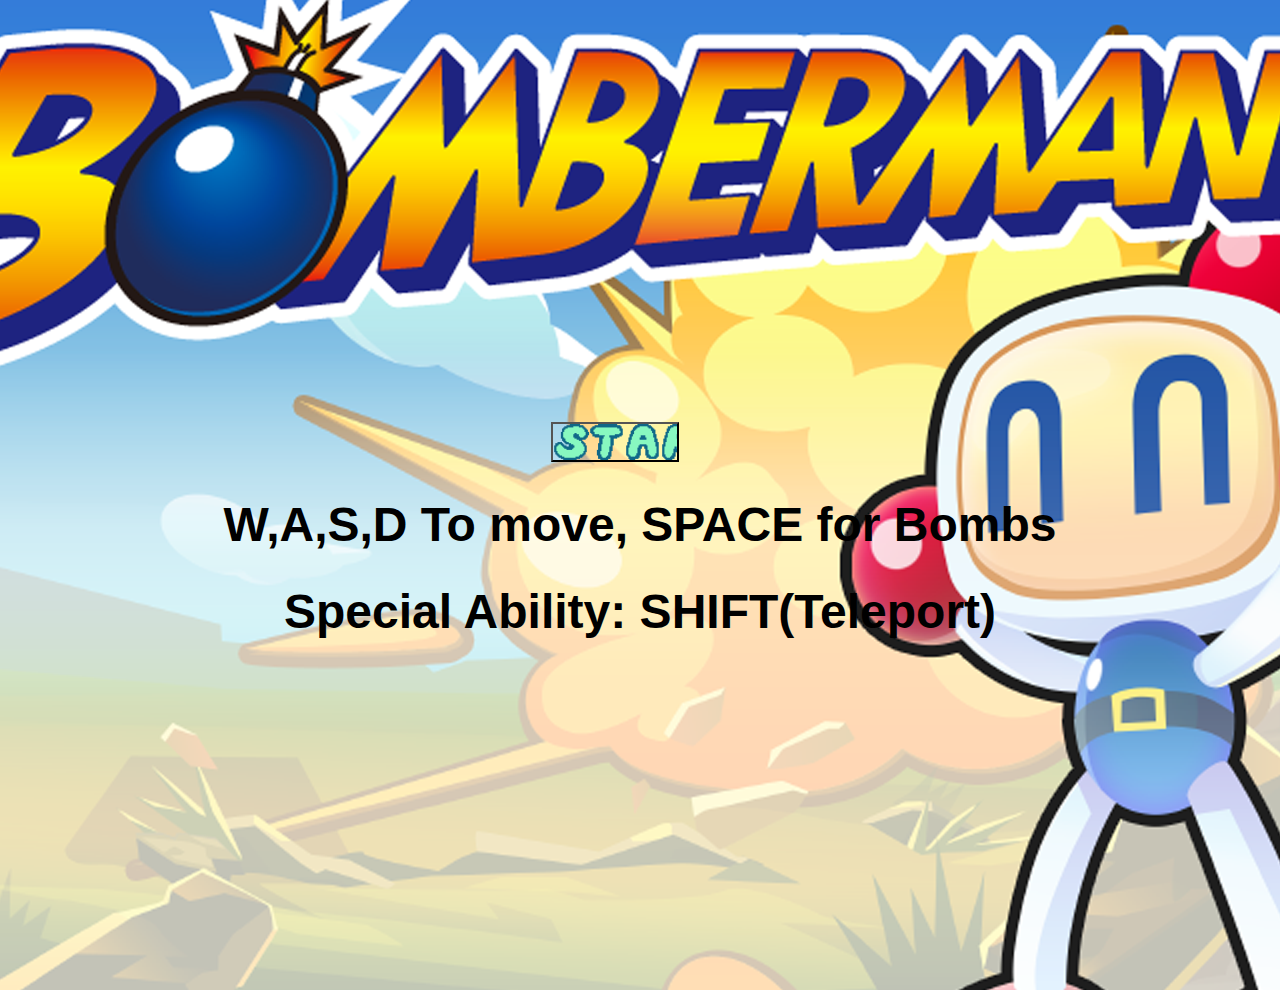
==== src/index.html @ a6f39c99 "Imagenesinnecesarias" ====
<!DOCTYPE html>
<html lang="en">
<head>
    <meta charset="UTF-8">
    <meta name="viewport" content="width=device-width, initial-scale=1.0">
    <title>Bomberman</title>
    <link rel="stylesheet" href="styles.css">
    <link href="https://fonts.googleapis.com/css2?family=Press+Start+2P&display=swap" rel="stylesheet">
</head>
<body>

    <div id="scoreboard">
        <span id="timer">Time: 180</span>
        <span id="score">Score: 0</span>
        <span id="bombsUsed">Bombs: 0</span>
    </div>

    <div id="startMenu" class="menu">
        <button id="startSinglePlayer"></button>
        <h1>W,A,S,D To move, SPACE for Bombs</h1>
        <h1>Special Ability:  SHIFT(Teleport)</h1>
    </div>
    

  
    <canvas id="escenario" width="544" height="416"></canvas>
    
    <script>
        const my_canvas = document.getElementById('escenario');
        const ctx = my_canvas.getContext('2d');
        ctx.imageSmoothingEnabled = false;
        
        //SCORE
        let score = 0;
        let bombsUsed = 0;

        //SONGS
        const stageSong = new Audio("../OST/stageSong.mp3");
        const lose = new Audio("../OST/LOSE.mp3");
        const win = new Audio("../OST/win.mp3");
        const Explosion = new Audio("../OST/Explosion.mp3");
        const ouch = new Audio("../OST/ouch.mp3");

        const blockSize = 32;
        const movementSpeed = 4;
        let bombs = [];

        const Muro = new Image();
        Muro.src = "/sprites/block_undestroyable.png";

        const MuroDestructible = new Image();
        MuroDestructible.src = "/sprites/block_destroyable.png";

        // SPRITE Bomberman
        const sprite = new Image();
        sprite.src = "/sprites/NeoEarlyBomberman.gif";
        const spriteWidth = blockSize;
        const spriteHeight = blockSize;
        let currentFrame = 0;
        let totalFrames = 1;
        let frameRow = 2;
        let frameCounter = 0;
        const frameDelay = 10;

        // SPRITE BOMBA
        const bombaSprite = new Image();
        bombaSprite.src = "/sprites/bomb.png";
        const bombaFrames = 4;
        let bombaCurrentFrame = 0;
        let bombaFrameDelay = 10;
        let bombaFrameCounter = 0;

        // SPRITE BOMBA EXPLOSION
        const explotionSprite = new Image();
        explotionSprite.src = "/sprites/explosionesSprite.png";
        const explotionSpriteFrames = 6;
        let explotionSpriteCurrentFrame = 0;
        let explotionSpriteFrameDelay = 10;
        let explotionSpriteFrameCounter = 0;



        /*const map = [
            [1, 1, 1, 1, 1, 1, 1, 1, 1, 1, 1, 1, 1, 1, 1, 1, 1],
            [1, 0, 0, 2, 2, 0, 2, 0, 2, 2, 2, 2, 0, 2, 0, 0, 1],
            [1, 0, 1, 2, 1, 2, 1, 2, 1, 2, 1, 2, 1, 2, 1, 0, 1],
            [1, 0, 2, 2, 2, 2, 2, 2, 2, 2, 2, 2, 2, 2, 2, 0, 1],
            [1, 2, 1, 2, 1, 2, 1, 2, 1, 2, 1, 2, 1, 2, 1, 2, 1],
            [1, 2, 2, 2, 2, 2, 2, 2, 2, 2, 2, 2, 2, 2, 2, 2, 1],
            [1, 2, 1, 2, 1, 2, 1, 2, 1, 2, 1, 2, 1, 2, 1, 2, 1],
            [1, 2, 2, 2, 2, 2, 2, 2, 2, 2, 2, 2, 2, 2, 2, 2, 1],
            [1, 2, 1, 2, 1, 2, 1, 2, 1, 2, 1, 2, 1, 2, 1, 2, 1],
            [1, 0, 2, 2, 2, 2, 2, 2, 2, 2, 2, 2, 2, 2, 2, 0, 1],
            [1, 0, 1, 2, 1, 2, 1, 2, 1, 2, 1, 2, 1, 2, 1, 0, 1],
            [1, 0, 0, 2, 2, 2, 2, 2, 2, 2, 2, 2, 2, 2, 0, 0, 1],
            [1, 1, 1, 1, 1, 1, 1, 1, 1, 1, 1, 1, 1, 1, 1, 1, 1]
        ];*/

        const map = [
            [1, 1, 1, 1, 1, 1, 1, 1, 1, 1, 1, 1, 1, 1, 1, 1, 1],
            [1, 0, 0, 0, 0, 0, 0, 0, 0, 0, 0, 0, 0, 0, 0, 0, 1],
            [1, 0, 1, 0, 1, 0, 1, 0, 1, 0, 1, 0, 1, 0, 1, 0, 1],
            [1, 0, 0, 0, 0, 0, 0, 0, 0, 0, 0, 0, 0, 0, 0, 0, 1],
            [1, 0, 1, 0, 1, 0, 1, 0, 1, 0, 1, 0, 1, 0, 1, 0, 1],
            [1, 0, 0, 0, 0, 0, 0, 0, 0, 0, 0, 0, 0, 0, 0, 0, 1],
            [1, 0, 1, 0, 1, 0, 1, 0, 1, 0, 1, 0, 1, 0, 1, 0, 1],
            [1, 0, 0, 0, 0, 0, 0, 0, 0, 0, 0, 0, 0, 0, 0, 0, 1],
            [1, 0, 1, 0, 1, 0, 1, 0, 1, 0, 1, 0, 1, 0, 1, 0, 1],
            [1, 0, 0, 0, 0, 0, 0, 0, 0, 0, 0, 0, 0, 0, 0, 0, 1],
            [1, 0, 1, 2, 1, 0, 1, 0, 1, 0, 1, 0, 1, 0, 1, 0, 1],
            [1, 0, 0, 0, 0, 0, 0, 0, 0, 0, 0, 0, 0, 0, 0, 0, 1],
            [1, 1, 1, 1, 1, 1, 1, 1, 1, 1, 1, 1, 1, 1, 1, 1, 1]
        ];

        let timerInterval;
        let timeRemaining = 180;
        const timerElement = document.getElementById('timer');

        const startButton = document.getElementById('startSinglePlayer');
        startButton.addEventListener('click', startGame);

        function updateTimer() {
            if (timeRemaining > 0) {
                timeRemaining--;
                timerElement.textContent = `Time: ${timeRemaining}`;
            } else {
                clearInterval(timerInterval);
                endGame(true);
            }
        }


        function updateFrame() {
            frameCounter++;
            if (frameCounter >= frameDelay) {
                currentFrame = (currentFrame + 1) % totalFrames;
                frameCounter = 0;
            }
        }

        function updateBombaFrame() {
            bombaFrameCounter++;
            if (bombaFrameCounter >= bombaFrameDelay) {
                bombaCurrentFrame = (bombaCurrentFrame + 1) % bombaFrames;
                bombaFrameCounter = 0;
            }
        }

        function updateExplotionFrame() {
            explotionSpriteFrameCounter++;
            if (explotionSpriteFrameCounter >= explotionSpriteFrameDelay) {
                explotionSpriteCurrentFrame = (explotionSpriteCurrentFrame + 1) % explotionSpriteFrames;
                explotionSpriteFrameCounter = 0;
            }
        }
        

        class Character {
            constructor(gridX, gridY, width, height) {
                this.gridX = gridX;
                this.gridY = gridY;
                this.width = width;
                this.height = height;
                this.x = gridX * blockSize;
                this.y = gridY * blockSize;
                this.targetX = this.x;
                this.targetY = this.y;
                this.moving = false;
                this.moveDirection = null;
                this.isDead = false;
            }
        
            move(dx, dy) {
                if (this.isDead){
                    return;
                }
                else{
                    const newX = this.gridX + dx;
                    const newY = this.gridY + dy;
            
                    if (map[newY] && map[newY][newX] === 0 && !bombs.some(bomb => bomb.gridX === newX && bomb.gridY === newY)) {
                        this.gridX = newX;
                        this.gridY = newY;
                        this.targetX = newX * blockSize;
                        this.targetY = newY * blockSize;
                        this.moving = true;
                        this.moveDirection = dy !== 0 ? (dy > 0 ? 'down' : 'up') : (dx > 0 ? 'right' : 'left');
                    }
                }
            }
        
            update() {
                if (this.isDead) return;
        
                if (this.moving) {
                    const dx = (this.targetX - this.x) / movementSpeed;
                    const dy = (this.targetY - this.y) / movementSpeed;
                    this.x += dx;
                    this.y += dy;
        
                    if (Math.abs(this.targetX - this.x) < Math.abs(dx) && Math.abs(this.targetY - this.y) < Math.abs(dy)) {
                        this.x = this.targetX;
                        this.y = this.targetY;
                        this.moving = false;
                        this.moveDirection = null;
                    }
                }
        
                updateFrame();
            }
        
            checkExplosionCollision(explosions) {
            
                explosions.forEach(exp => {
                    const explosionX = exp.x * blockSize+5;
                    const explosionY = exp.y * blockSize+5;
            
                    if (
                        player.x < explosionX + blockSize-10 &&
                        player.x + this.width > explosionX &&
                        player.y < explosionY + blockSize-10 &&
                        player.y + this.height > explosionY
                    ){
                        this.isDead = true; 
                        ouch.pause();
                        ouch.play(); 
                    }
                });
            }
            
        }
        
        

        class Bomba {
            constructor(gridX, gridY, radius, delay) {
                this.gridX = gridX;
                this.gridY = gridY;
                this.radius = radius;
                this.timer = delay;
                this.exploded = false;
                this.explosionDuration = 40;
                this.explosionTimer = this.explosionDuration;
                this.explosions = [];
            }
        
            update() {
                if (this.timer > 0) {
                    this.timer--;
                } else {
                    if (!this.exploded) {
                        this.exploded = true;
                        this.generateExplosions();
                        Explosion.play();
                    } else {
                        this.explosionTimer--;
                        if (this.explosionTimer <= 0) {
                            this.exploded = false;
                        }
                    }
                }
        
                if (!this.exploded) {
                    updateBombaFrame();
                } else {
                    updateExplotionFrame();
                }
            }
        
            draw() {
                if (!this.exploded) {
                    ctx.drawImage(
                        bombaSprite,
                        bombaCurrentFrame * blockSize, 0,
                        blockSize, blockSize,
                        this.gridX * blockSize, this.gridY * blockSize,
                        blockSize, blockSize
                    );
                } else {
                    this.drawExplosions();
                }
                setTimeout(() => {
                    // QUEDA PENDIENTE EL FINALIZAR EL JUEGO
                    if (Win()) {
                        endGame(true);
                    }
                }, 2000);
            }
        
            generateExplosions() {
                this.explosions = [];

                // Explosión arriba
                for (let i = 1; i <= this.radius; i++) {
                    const newY = this.gridY - i;
                    if (map[newY] && map[newY][this.gridX] === 1) {
                        break;
                    } else if (map[newY] && map[newY][this.gridX] === 2) {
                        this.explosions.push({ x: this.gridX, y: newY, direction: 'up' });
                        map[newY][this.gridX] = 0;
                        score += 10
                        break;
                    } else if (map[newY] && map[newY][this.gridX] === 0) {
                        this.explosions.push({ x: this.gridX, y: newY, direction: 'up' });
                    }
                }
                
                // Explosión abajo
                for (let i = 1; i <= this.radius; i++) {
                    const newY = this.gridY + i;
                    if (map[newY] && map[newY][this.gridX] === 1) {
                        break;
                    } else if (map[newY] && map[newY][this.gridX] === 2) {
                        this.explosions.push({ x: this.gridX, y: newY, direction: 'down' });
                        map[newY][this.gridX] = 0;
                        score += 10
                        break;
                    } else if (map[newY] && map[newY][this.gridX] === 0) {
                        this.explosions.push({ x: this.gridX, y: newY, direction: 'down' });
                    }
                }
        
                // Explosión izquierda
                for (let i = 1; i <= this.radius; i++) {
                    const newX = this.gridX - i;
                    if (map[this.gridY][newX] === 1) {
                        break;
                    } else if (map[this.gridY][newX] === 2) {
                        this.explosions.push({ x: newX, y: this.gridY, direction: 'left' });
                        map[this.gridY][newX] = 0;
                        score += 10
                        break;
                    } else if (map[this.gridY][newX] === 0) {
                        this.explosions.push({ x: newX, y: this.gridY, direction: 'left' });
                    }
                }
        
                // Explosión derecha
                for (let i = 1; i <= this.radius; i++) {
                    const newX = this.gridX + i;
                    if (map[this.gridY][newX] === 1) {
                        break;
                    } else if (map[this.gridY][newX] === 2) {
                        this.explosions.push({ x: newX, y: this.gridY, direction: 'right' });
                        map[this.gridY][newX] = 0;
                        score += 10
                        break;
                    } else if (map[this.gridY][newX] === 0) {
                        this.explosions.push({ x: newX, y: this.gridY, direction: 'right' });
                    }
                }
            }
        
            drawExplosions() {
                this.drawExplosion(this.gridX, this.gridY, 'center');
                this.explosions.forEach(exp => this.drawExplosion(exp.x, exp.y, exp.direction));    
            }
        
            drawExplosion(x, y, direction) {
                const spriteRow = {
                    'center': 0,
                    'up': 3,
                    'down': 4,
                    'left': 1,
                    'right': 2
                };
        
                const row = spriteRow[direction] || 0;
        
                ctx.drawImage(
                    explotionSprite,
                    explotionSpriteCurrentFrame * blockSize, row * blockSize,
                    blockSize, blockSize,
                    x * blockSize, y * blockSize,
                    blockSize, blockSize
                );
                
            }
        }

        const player = new Character(1, 1, blockSize, blockSize);
        const keysPressed = { up: false, down: false, left: false, right: false, space: false };

        document.addEventListener("keydown", (e) => {

            switch (e.keyCode) {
                case 87:
                    totalFrames = 7;
                    frameRow = 0;
                    if (!keysPressed.up && !keysPressed.down) { 
                        player.move(0, -1); 
                    }
                    keysPressed.up = true; 
                break;
                case 65:
                    totalFrames = 7;
                    frameRow = 3;
                    if (!keysPressed.left && !keysPressed.right) { 
                        player.move(-1, 0); 
                    }
                    keysPressed.left = true; 
                break;
                case 83:
                    totalFrames = 7;
                    frameRow = 2;
                    if (!keysPressed.down && !keysPressed.up) { 
                        player.move(0, 1); 
                    }
                    keysPressed.down = true; 
                break;
                case 68:
                    totalFrames = 7;
                    frameRow = 1;
                    if (!keysPressed.right && !keysPressed.left) { 
                        player.move(1, 0); 
                    }
                    keysPressed.right = true; 
                break;
                case 32: 
                    if(!player.isDead){
                        keysPressed.space = true; 
                    }
                break; 

            }
        });

        document.addEventListener("keyup", (e) => {
            switch (e.keyCode) {
                case 87: keysPressed.up = false; break;
                case 65: keysPressed.left = false; break;
                case 83: keysPressed.down = false; break;
                case 68: keysPressed.right = false; break;
                case 32: keysPressed.space = false; break;
            }
            if (!keysPressed.up && !keysPressed.down && !keysPressed.left && !keysPressed.right) {
                player.moving = false;
                totalFrames = 1;
            }
        });

        let isBombActive = false;
        let activeBomb = null;

        function update() {
            if (keysPressed.space) {
                if (!player.isDead) {
                    if (!isBombActive) {
                        bombsUsed += 1;
                        activeBomb = new Bomba(player.gridX, player.gridY, 1, 150);
                        isBombActive = true;
                    }
                }
            }
        
            if (activeBomb) {
                activeBomb.update();
        
                if (activeBomb.exploded && activeBomb.explosionTimer <= 0) {
                    if (!player.isDead) {
                        player.checkExplosionCollision(activeBomb.explosions);
                    }
                    isBombActive = false;
                    activeBomb = null;
                }
            }
        
            if (!player.isDead) {
                player.update();
            }
        
            bombs.forEach(bomb => bomb.update());
            bombs = bombs.filter(bomb => bomb.exploded || bomb.explosionTimer > 0);
        
            updateScore(score);
            updateBombUsed(bombsUsed);
        }
        
        
        function render() {

            ctx.clearRect(0, 0, my_canvas.width, my_canvas.height);
            
            drawMap();
            
            if (activeBomb) {
                activeBomb.draw();
            }
            
            if (!player.isDead) {
                stageSong.play();
                ctx.drawImage(
                    sprite,
                    currentFrame * spriteWidth, frameRow * spriteHeight,
                    spriteWidth, spriteHeight,
                    player.x, player.y,
                    blockSize, blockSize
                );
            }else{
                stageSong.pause();
                stageSong.currentTime = 0;
                endGame(false);
            }
        
            bombs.forEach(bomb => bomb.draw());

        }

        function updateScore(newScore) {
            score = newScore;
            document.getElementById('score').textContent = `Score: ${score}`;
        }

        function updateBombUsed(newBombUsed) {
            BombUsed = newBombUsed;
            document.getElementById('bombsUsed').textContent = `Bombs: ${BombUsed}`;
        }

        
        
        function Win() {
            for (let row = 0; row < map.length; row++) {
                for (let col = 0; col < map[row].length; col++) {
                    if (map[row][col] === 2) {
                        return false;
                    }
                }
            }
            return true;
        }

        function drawMap() {
            for (let row = 0; row < map.length; row++) {
                for (let col = 0; col < map[row].length; col++) {
                    if (map[row][col] === 1) {
                        ctx.drawImage(Muro, col * blockSize, row * blockSize, blockSize, blockSize);
                    } else if (map[row][col] === 2) {
                        ctx.drawImage(MuroDestructible, col * blockSize, row * blockSize, blockSize, blockSize);
                    }
                }
            }
        }
        const startMenu = document.getElementById('startMenu');
        startSinglePlayerButton.addEventListener('click', () => startGame('single'));
        
        
        
        function gameLoop() {
            update();
            render();
            requestAnimationFrame(gameLoop);
        }
        
        function startGame(mode) {
            startMenu.style.display = 'none';
            if (!timerInterval) {
                timerInterval = setInterval(updateTimer, 1000);
            }
            gameLoop();
        }
    </script>
</body>
</html>
---- src/styles.css ----
body {
    margin: 0;
    display: flex;
    justify-content: center;
    align-items: center;
    height: 110vh;
    background-color: #6B696B;
    overflow: hidden;
    position: relative;
}

canvas {
    width: 60vw;
    height: 90vh;
    background-color: rgb(7,122,45);
    image-rendering: -webkit-optimize-contrast;
    image-rendering: crisp-edges;
    display: block;
}

#startMenu {
    position: absolute;
    background-repeat: no-repeat;
    background-position: 50%;
    top: 0;
    left: 0;
    width: 100%;
    height: 100%;
    background-image: url("../sprites/Bomberman_0.png");
    color: rgb(0, 0, 0);
    display: table-column;
    justify-content: center;
    align-items: center;
    font-family: Arial, sans-serif;
    font-size: 24px;
    text-align: center;
    z-index: 1000;
}

#startMenu button {
    margin-top: 33%;
    margin-right: 50px;
    width: 10%;
    height: 4%;
    background-color: rgba(0, 0,0 ,0);
    background-image: url("../sprites/start.gif");
    background-repeat: no-repeat;
    background-size: cover;
}

#scoreboard {
    position: absolute;
    top: 10px; 
    left: 50%;
    transform: translateX(-50%);
    display: flex;
    justify-content: center;
    align-items: center; 
    background-color: #333;
    padding: 10px 20px;
    border-radius: 5px;
    box-shadow: 0 2px 4px rgba(0, 0, 0, 0.2);
    color: #fff;
    font-family: 'Press Start 2P', Arial, sans-serif;
    font-size: 16px;
    z-index: 10;
}


#timer, #score, #bombsUsed {
    margin: 0 50px;
    font-size: 16px;
    display: inline-block;
}
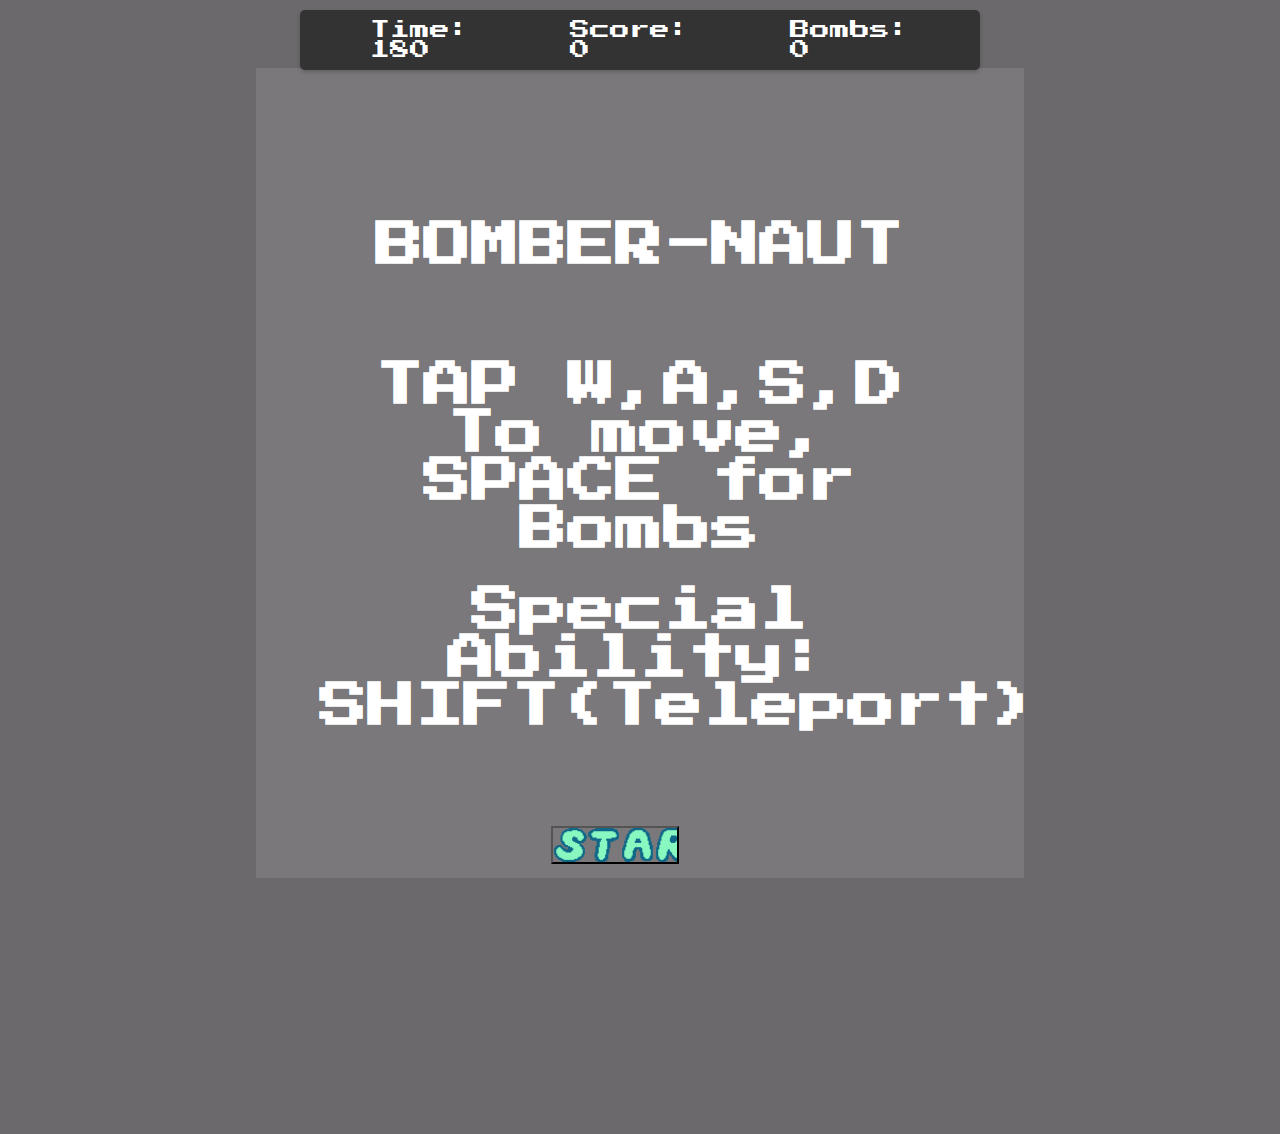
==== commit 972b6871: "TEMATICAESPACIAL" ====
--- a/src/index.html
+++ b/src/index.html
@@ -16,10 +16,18 @@
     </div>
 
     <div id="startMenu" class="menu">
+       
+        <h1>BOMBER-NAUT</h1>
+        <br>
+        <h1>TAP W,A,S,D To move, SPACE for Bombs</h1>
+        <h1>Special Ability:  SHIFT(Teleport)</h1> 
         <button id="startSinglePlayer"></button>
-        <h1>W,A,S,D To move, SPACE for Bombs</h1>
-        <h1>Special Ability:  SHIFT(Teleport)</h1>
     </div>
+
+    <video autoplay muted loop id="backgroundVideo">
+        <source src="../backgroundMOVING/spaceBackground.mp4" type="video/mp4">
+    </video>
+    
     
 
   
@@ -40,6 +48,7 @@
         const win = new Audio("../OST/win.mp3");
         const Explosion = new Audio("../OST/Explosion.mp3");
         const ouch = new Audio("../OST/ouch.mp3");
+        const tp = new Audio("../OST/tp.mp3");
 
         const blockSize = 32;
         const movementSpeed = 4;
@@ -80,7 +89,7 @@
 
 
 
-        /*const map = [
+        const map = [
             [1, 1, 1, 1, 1, 1, 1, 1, 1, 1, 1, 1, 1, 1, 1, 1, 1],
             [1, 0, 0, 2, 2, 0, 2, 0, 2, 2, 2, 2, 0, 2, 0, 0, 1],
             [1, 0, 1, 2, 1, 2, 1, 2, 1, 2, 1, 2, 1, 2, 1, 0, 1],
@@ -94,9 +103,9 @@
             [1, 0, 1, 2, 1, 2, 1, 2, 1, 2, 1, 2, 1, 2, 1, 0, 1],
             [1, 0, 0, 2, 2, 2, 2, 2, 2, 2, 2, 2, 2, 2, 0, 0, 1],
             [1, 1, 1, 1, 1, 1, 1, 1, 1, 1, 1, 1, 1, 1, 1, 1, 1]
-        ];*/
-
-        const map = [
+        ];
+
+        /*const map = [
             [1, 1, 1, 1, 1, 1, 1, 1, 1, 1, 1, 1, 1, 1, 1, 1, 1],
             [1, 0, 0, 0, 0, 0, 0, 0, 0, 0, 0, 0, 0, 0, 0, 0, 1],
             [1, 0, 1, 0, 1, 0, 1, 0, 1, 0, 1, 0, 1, 0, 1, 0, 1],
@@ -110,24 +119,25 @@
             [1, 0, 1, 2, 1, 0, 1, 0, 1, 0, 1, 0, 1, 0, 1, 0, 1],
             [1, 0, 0, 0, 0, 0, 0, 0, 0, 0, 0, 0, 0, 0, 0, 0, 1],
             [1, 1, 1, 1, 1, 1, 1, 1, 1, 1, 1, 1, 1, 1, 1, 1, 1]
-        ];
+        ];*/
+
+        const startButton = document.getElementById('startSinglePlayer');
+        startButton.addEventListener('click', startGame);
 
         let timerInterval;
         let timeRemaining = 180;
         const timerElement = document.getElementById('timer');
 
-        const startButton = document.getElementById('startSinglePlayer');
-        startButton.addEventListener('click', startGame);
 
         function updateTimer() {
-            if (timeRemaining > 0) {
-                timeRemaining--;
-                timerElement.textContent = `Time: ${timeRemaining}`;
-            } else {
-                clearInterval(timerInterval);
-                endGame(true);
-            }
-        }
+        if (timeRemaining > 0) {
+            timeRemaining--;
+            timerElement.textContent = `Time: ${timeRemaining}`;
+        } else {
+            clearInterval(timerInterval);
+            endGame(true);
+        }
+    }
 
 
         function updateFrame() {
@@ -188,6 +198,21 @@
                     }
                 }
             }
+
+            moveToRandomPosition() {
+                let newX, newY;
+        
+                do {
+                    newX = Math.floor(Math.random() * map[0].length);
+                    newY = Math.floor(Math.random() * map.length);
+                } while (map[newY][newX] !== 0 || bombs.some(bomb => bomb.gridX === newX && bomb.gridY === newY));
+        
+                this.gridX = newX;
+                this.gridY = newY;
+                this.targetX = newX * blockSize;
+                this.targetY = newY * blockSize;
+                this.moving = true;
+            }
         
             update() {
                 if (this.isDead) return;
@@ -379,10 +404,10 @@
         }
 
         const player = new Character(1, 1, blockSize, blockSize);
-        const keysPressed = { up: false, down: false, left: false, right: false, space: false };
+        const keysPressed = { up: false, down: false, left: false, right: false, space: false, shift: false };
 
         document.addEventListener("keydown", (e) => {
-
+            //console.log(e.keyCode);
             switch (e.keyCode) {
                 case 87:
                     totalFrames = 7;
@@ -416,11 +441,20 @@
                     }
                     keysPressed.right = true; 
                 break;
-                case 32: 
+                case 32:
                     if(!player.isDead){
                         keysPressed.space = true; 
                     }
-                break; 
+                break;
+                case 16:
+                    if(!player.isDead){
+                        tp.pause();
+                        tp.play();
+                        player.moveToRandomPosition();
+                        player.update();
+                        keysPressed.shift = true; 
+                    }
+                break;
 
             }
         });
@@ -432,6 +466,7 @@
                 case 83: keysPressed.down = false; break;
                 case 68: keysPressed.right = false; break;
                 case 32: keysPressed.space = false; break;
+                case 16: keysPressed.shift = false; break;
             }
             if (!keysPressed.up && !keysPressed.down && !keysPressed.left && !keysPressed.right) {
                 player.moving = false;
--- a/src/styles.css
+++ b/src/styles.css
@@ -1,9 +1,12 @@
+*{
+    font-family: 'Press Start 2P', Arial, sans-serif;
+}
 body {
     margin: 0;
     display: flex;
     justify-content: center;
     align-items: center;
-    height: 110vh;
+    height: 105vh;
     background-color: #6B696B;
     overflow: hidden;
     position: relative;
@@ -12,7 +15,7 @@
 canvas {
     width: 60vw;
     height: 90vh;
-    background-color: rgb(7,122,45);
+    background-color: rgba(255, 255, 255, 0.1);
     image-rendering: -webkit-optimize-contrast;
     image-rendering: crisp-edges;
     display: block;
@@ -20,14 +23,12 @@
 
 #startMenu {
     position: absolute;
-    background-repeat: no-repeat;
     background-position: 50%;
-    top: 0;
-    left: 0;
-    width: 100%;
+    top: 20%;
+    left: 25%;
+    width: 50%;
     height: 100%;
-    background-image: url("../sprites/Bomberman_0.png");
-    color: rgb(0, 0, 0);
+    color: rgb(255, 255, 255);
     display: table-column;
     justify-content: center;
     align-items: center;
@@ -38,9 +39,9 @@
 }
 
 #startMenu button {
-    margin-top: 33%;
+    margin-top: 10%;
     margin-right: 50px;
-    width: 10%;
+    width: 20%;
     height: 4%;
     background-color: rgba(0, 0,0 ,0);
     background-image: url("../sprites/start.gif");
@@ -61,7 +62,6 @@
     border-radius: 5px;
     box-shadow: 0 2px 4px rgba(0, 0, 0, 0.2);
     color: #fff;
-    font-family: 'Press Start 2P', Arial, sans-serif;
     font-size: 16px;
     z-index: 10;
 }
@@ -69,6 +69,16 @@
 
 #timer, #score, #bombsUsed {
     margin: 0 50px;
-    font-size: 16px;
+    font-size: 20px;
     display: inline-block;
 }
+
+#backgroundVideo {
+    position: absolute;
+    top: 0;
+    left: 0;
+    width: 100%;
+    height: 100%;
+    object-fit: cover; /* Asegura que el video cubra todo el fondo */
+    z-index: -1; /* Envía el video al fondo, detrás del contenido */
+}
